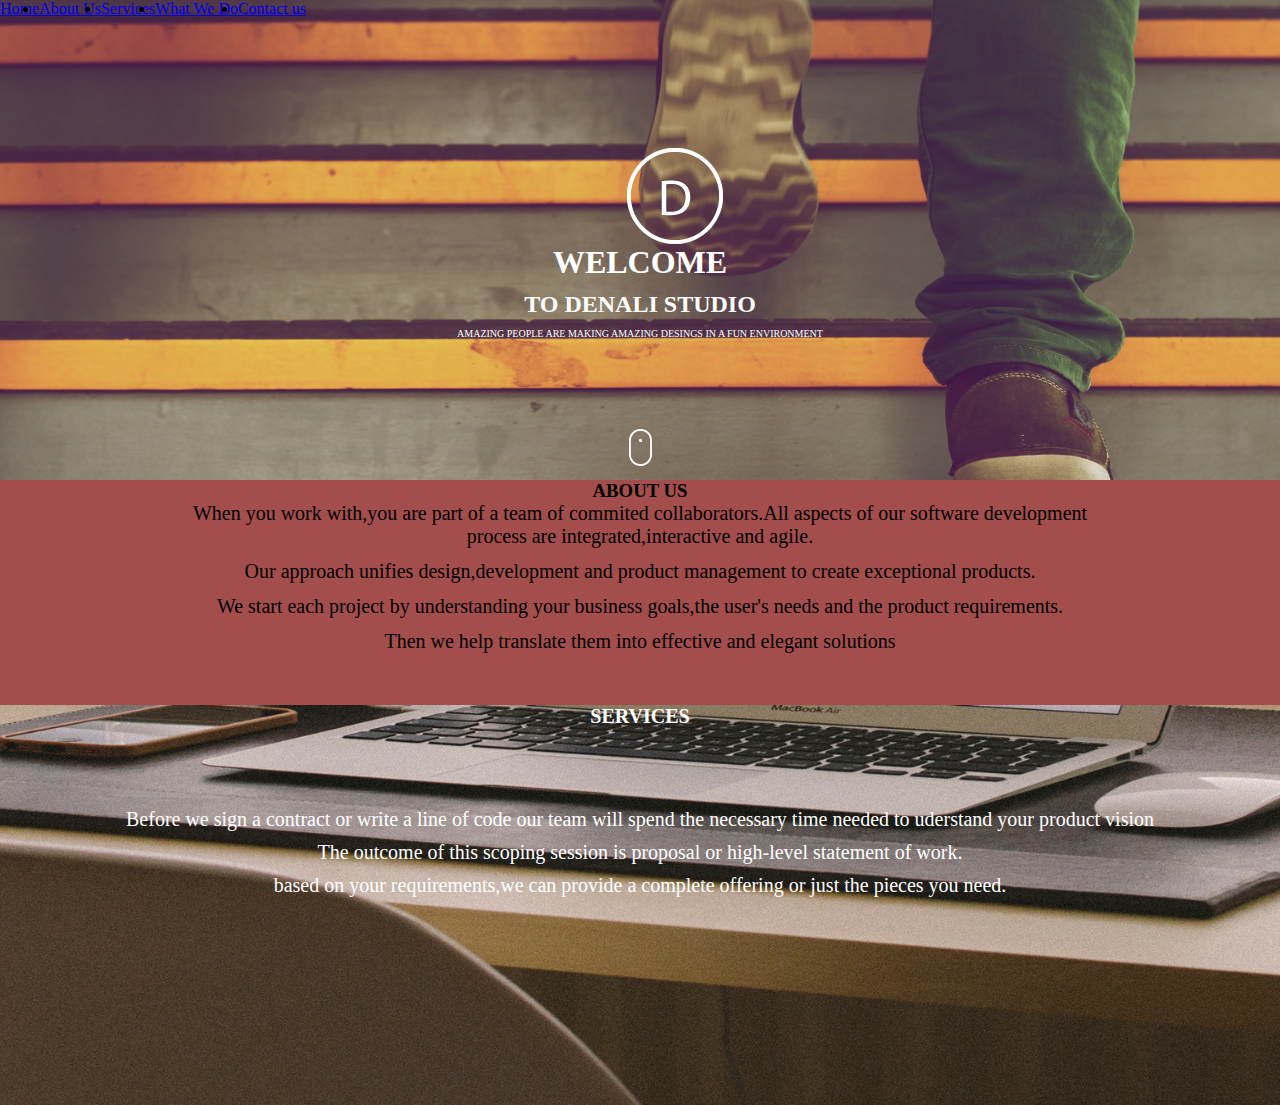
==== index.html @ 75429b98 "add changes to html,add changes made in styles.css to styles.css" ====
<!DOCTYPE html>
<html lang="en">

<head>
    <meta charset="UTF-8">
    <meta http-equiv="X-UA-Compatible" content="IE=edge">
    <meta name="viewport" content="width=device-width, initial-scale=1.0">
    <link rel="stylesheet" href="styles.css">
    <title>Document</title>
</head>

<body>
    <div class="container">
        <section class=section-1>
            <nav>
                <ul class="navbar-links">
                    <li><a href="/home.html">Home</a></li>
                    <li><a href="/about.html">About Us</a></li>
                    <li><a href="/services.html">Services</a></li>
                    <li><a href="/what we do.html">What We Do</a></li>
                    <li><a href="/contact.html">Contact us</a></li>
                </ul>
            </nav>
            <div class="logo">
                <img src="images/assets/logo/logo.png" alt="">
            </div>
            <h1>WELCOME</h1>
            <h2>TO DENALI STUDIO</h2>
            <p5>AMAZING PEOPLE ARE MAKING AMAZING DESINGS IN A FUN ENVIRONMENT </p5>
            <div class="mouse-icon">
                <img src="images/assets/mouse_click.png" alt="">
            </div>
        </section>

        <section class="section-2">
            <h3>ABOUT US</h3>
            <p>When you work with,you are part of a team of commited collaborators.All aspects of our software
                development<br> process are integrated,interactive and agile.</p>
            <p1>Our approach unifies design,development and product management to create exceptional products.</p1>
            <p2>We start each project by understanding your business goals,the user's needs and the product requirements.</p2>
            <p3>Then we help translate them into effective and elegant solutions</p3>
        </section>
        <section class="section-3">
            <h4>SERVICES</h4>
            <p6>Before we sign a contract or write a line of code our team will spend the necessary time needed to uderstand your product vision</p6>
            <p7>The outcome of this scoping session is proposal or high-level statement of work.<br></p7>
            <p8>based on your requirements,we can provide a complete offering or just the pieces you need.</p8>
        </section>
    </div>
</body>
</html>
---- styles.css ----
*{
    margin: 0;
    padding: 0;
    box-sizing: border-box;
}
.container{
    margin: 0;
    padding: 0;
}
.container .section-1{
    
    
    background-image:url("images/assets/backgrounds/h_img.jpg");
    background-size:cover ;
    min-height: 30em; 
    width: 100vw;
    
}
.container .section-1 .logo{
    display: flex;
    justify-content: center;
    margin-top: 130px;
    margin-left: 70px;
}
.container .section-1 .mouse-icon{
    display: flex;
    justify-content: center;
    margin-top: 90px;
}
h1{
    display: flex;
    justify-content: center;
    color: #fff;
}h2{
    display: flex;
    justify-content: center;
    color: #fff;
    margin-top: 10px;
}
p5{
    display: flex;
    justify-content: center;
    color: #fff;
    margin-top: 10px;
    font-size: 10px;

}
.container .section-1 .navbar-links{
    display: flex;
    
    
}
.container .section-2{
    
    background-color: rgb(163, 77, 77);
    background-size: cover;
    height: 25vh;
    width: 100vw;
}
h3{
    display: flex;
    justify-content: center;
}
p{
    display: flex;
    justify-content: center;
    text-align: center;
    font-size: 20px;
}
p1{
    display: flex;
    justify-content: center;
    text-align: center;
    font-size: 20px;
    margin-top: 12px;
}
p2{
    display: flex;
    justify-content: center;
    text-align: center;
    font-size: 20px;
    margin-top: 12px;
}
p3{
    display: flex;
    justify-content: center;
    text-align: center;
    font-size: 20px;
    margin-top: 12px;
}
.container .section-3{
    background-image: url(images/assets/backgrounds/s_image.jpg);
    background-size: cover;
    width: 100vw;
    height: 25rem;
    
}
h4{
    position: relative;
    display: flex;
    justify-content: center;
    color: #fff;
    font-size: 20px;
}
p6{
    display: flex;
    justify-content: center;
    color: white;
    text-align: center;
    margin-top: 80px;
    font-size: 20px;
    
}
p7{
    display: flex;
    justify-content: center;
    color: white;
    text-align: center;
    margin-top: 10px;
    font-size: 20px;
}
p8{
    display: flex;
    justify-content: center;
    color: white;
    text-align: center;
    margin-top: 10px;
    font-size: 20px;
}
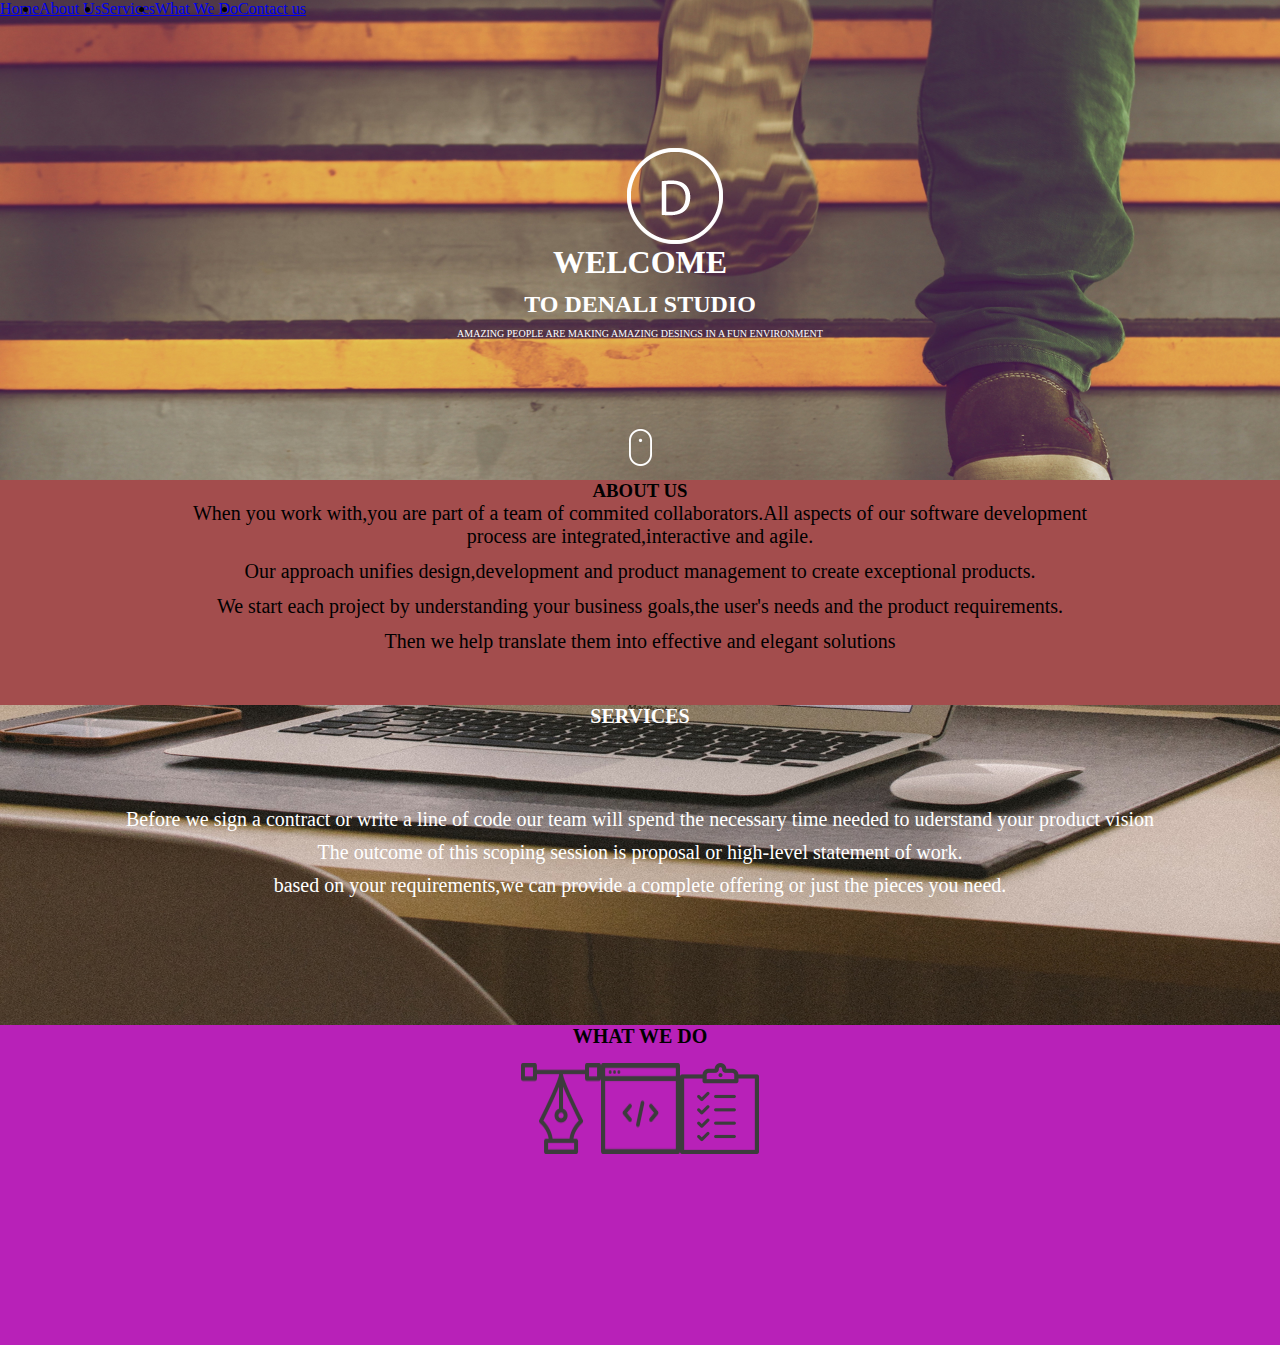
==== commit 74de6a83: "add icons to html,add .container.services-icons to styles.css" ====
--- a/index.html
+++ b/index.html
@@ -15,7 +15,7 @@
             <nav>
                 <ul class="navbar-links">
                     <li><a href="/home.html">Home</a></li>
-                    <li><a href="/about.html">About Us</a></li>
+                    <li><a href="About  Us.html">About Us</a></li>
                     <li><a href="/services.html">Services</a></li>
                     <li><a href="/what we do.html">What We Do</a></li>
                     <li><a href="/contact.html">Contact us</a></li>
@@ -31,7 +31,7 @@
                 <img src="images/assets/mouse_click.png" alt="">
             </div>
         </section>
-
+          <!--About us section-->
         <section class="section-2">
             <h3>ABOUT US</h3>
             <p>When you work with,you are part of a team of commited collaborators.All aspects of our software
@@ -40,12 +40,21 @@
             <p2>We start each project by understanding your business goals,the user's needs and the product requirements.</p2>
             <p3>Then we help translate them into effective and elegant solutions</p3>
         </section>
+      
         <section class="section-3">
             <h4>SERVICES</h4>
             <p6>Before we sign a contract or write a line of code our team will spend the necessary time needed to uderstand your product vision</p6>
             <p7>The outcome of this scoping session is proposal or high-level statement of work.<br></p7>
             <p8>based on your requirements,we can provide a complete offering or just the pieces you need.</p8>
         </section>
+        <section class="section-4">
+            <h5>WHAT WE DO</h5>
+            <div class="services-icons">
+                <img class="icon-1" src="images/assets/services_icons/design_icon.png" alt="">
+                <img class="icon-2" src="images/assets/services_icons/dev_icon.png" alt="">
+                <img class="icon-3" src="images/assets/services_icons/product_icon.png" alt="">
+            </div>
+        </section>
     </div>
 </body>
 </html>--- a/styles.css
+++ b/styles.css
@@ -92,7 +92,7 @@
     background-image: url(images/assets/backgrounds/s_image.jpg);
     background-size: cover;
     width: 100vw;
-    height: 25rem;
+    height: 20rem;
     
 }
 h4{
@@ -101,6 +101,7 @@
     justify-content: center;
     color: #fff;
     font-size: 20px;
+    
 }
 p6{
     display: flex;
@@ -126,4 +127,20 @@
     text-align: center;
     margin-top: 10px;
     font-size: 20px;
+}
+.container .section-4{
+    background-color: rgb(184, 33, 184);
+    height: 20rem;
+    width: 100vw;
+}
+h5{
+    display: flex;
+    justify-content: center;
+    font-size: 20px;
+    
+}
+.container .section-4 .services-icons{
+    display: flex;
+    justify-content: center;
+    margin-top: 15px;
 }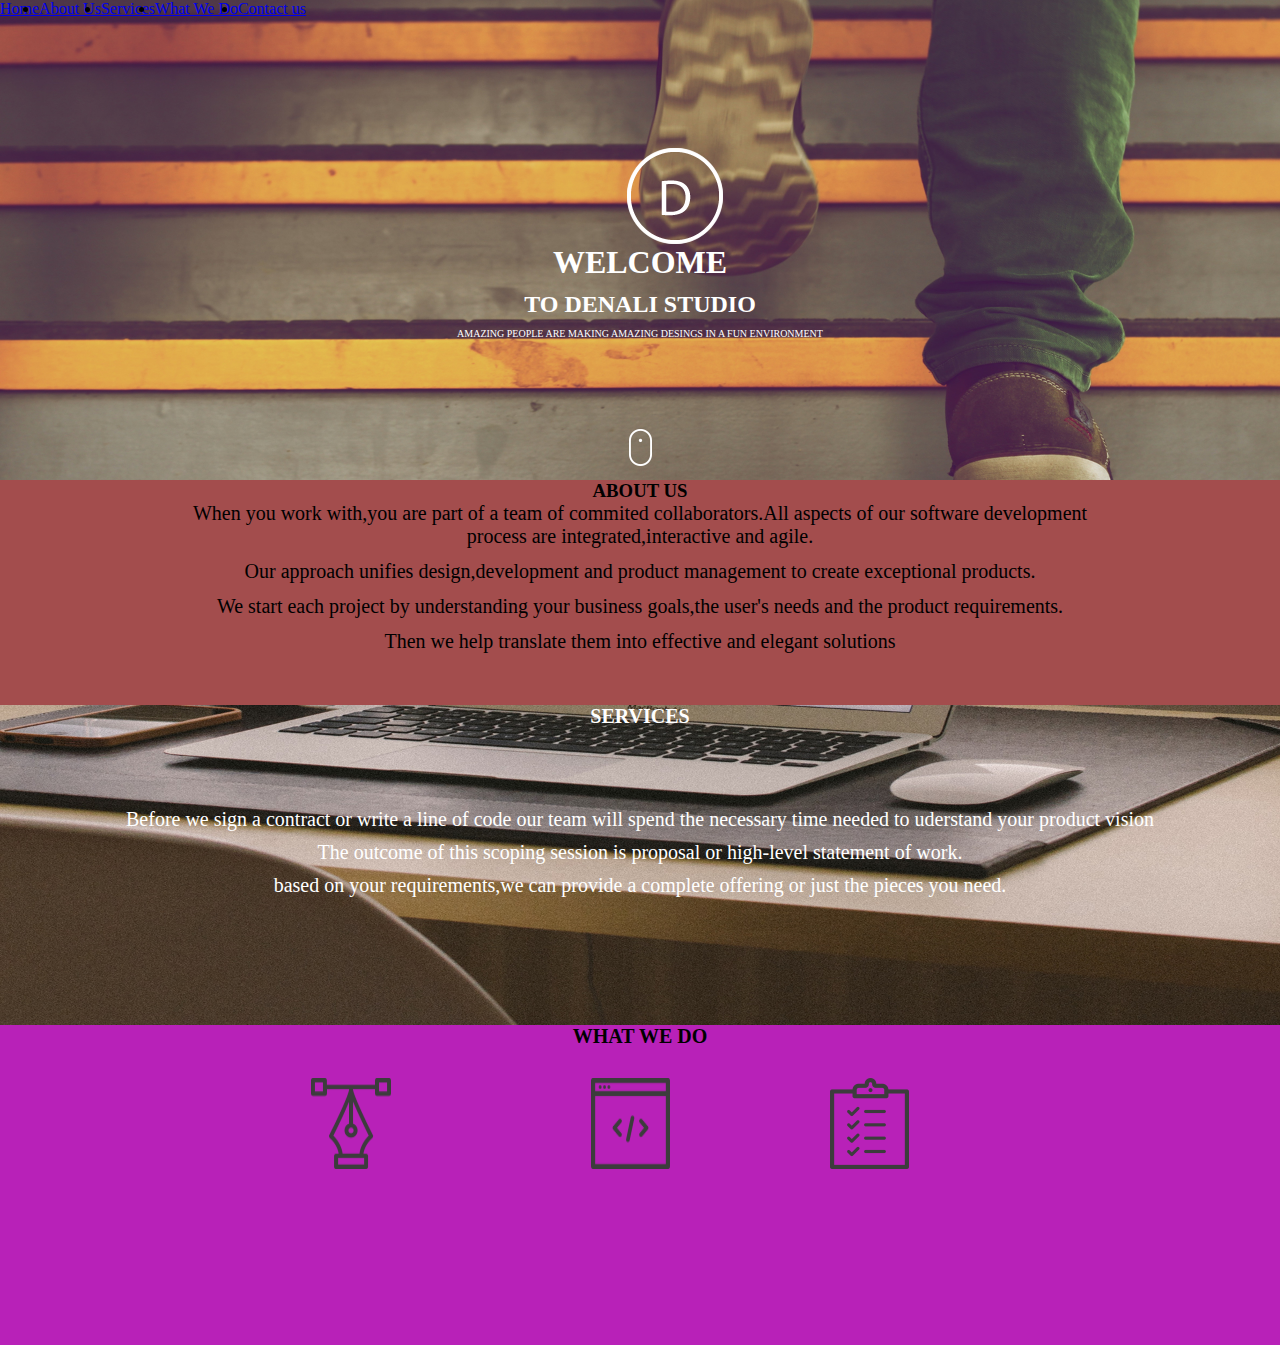
==== commit d937f4a3: "add changes made to index.html" ====
--- a/index.html
+++ b/index.html
@@ -6,6 +6,7 @@
     <meta http-equiv="X-UA-Compatible" content="IE=edge">
     <meta name="viewport" content="width=device-width, initial-scale=1.0">
     <link rel="stylesheet" href="styles.css">
+    
     <title>Document</title>
 </head>
 
--- a/styles.css
+++ b/styles.css
@@ -141,6 +141,17 @@
 }
 .container .section-4 .services-icons{
     display: flex;
+    flex-wrap: wrap;
     justify-content: center;
-    margin-top: 15px;
+    margin-top: 30px;
+
+}
+.container .section-4 .services-icons .icon-1{
+    margin-right: 200px;
+}
+.container .section-4 .services-icons .icon-2{
+    margin-right: 160px;
+}
+.container .section-4 .services-icons .icon-3{
+    margin-right: 60px;
 }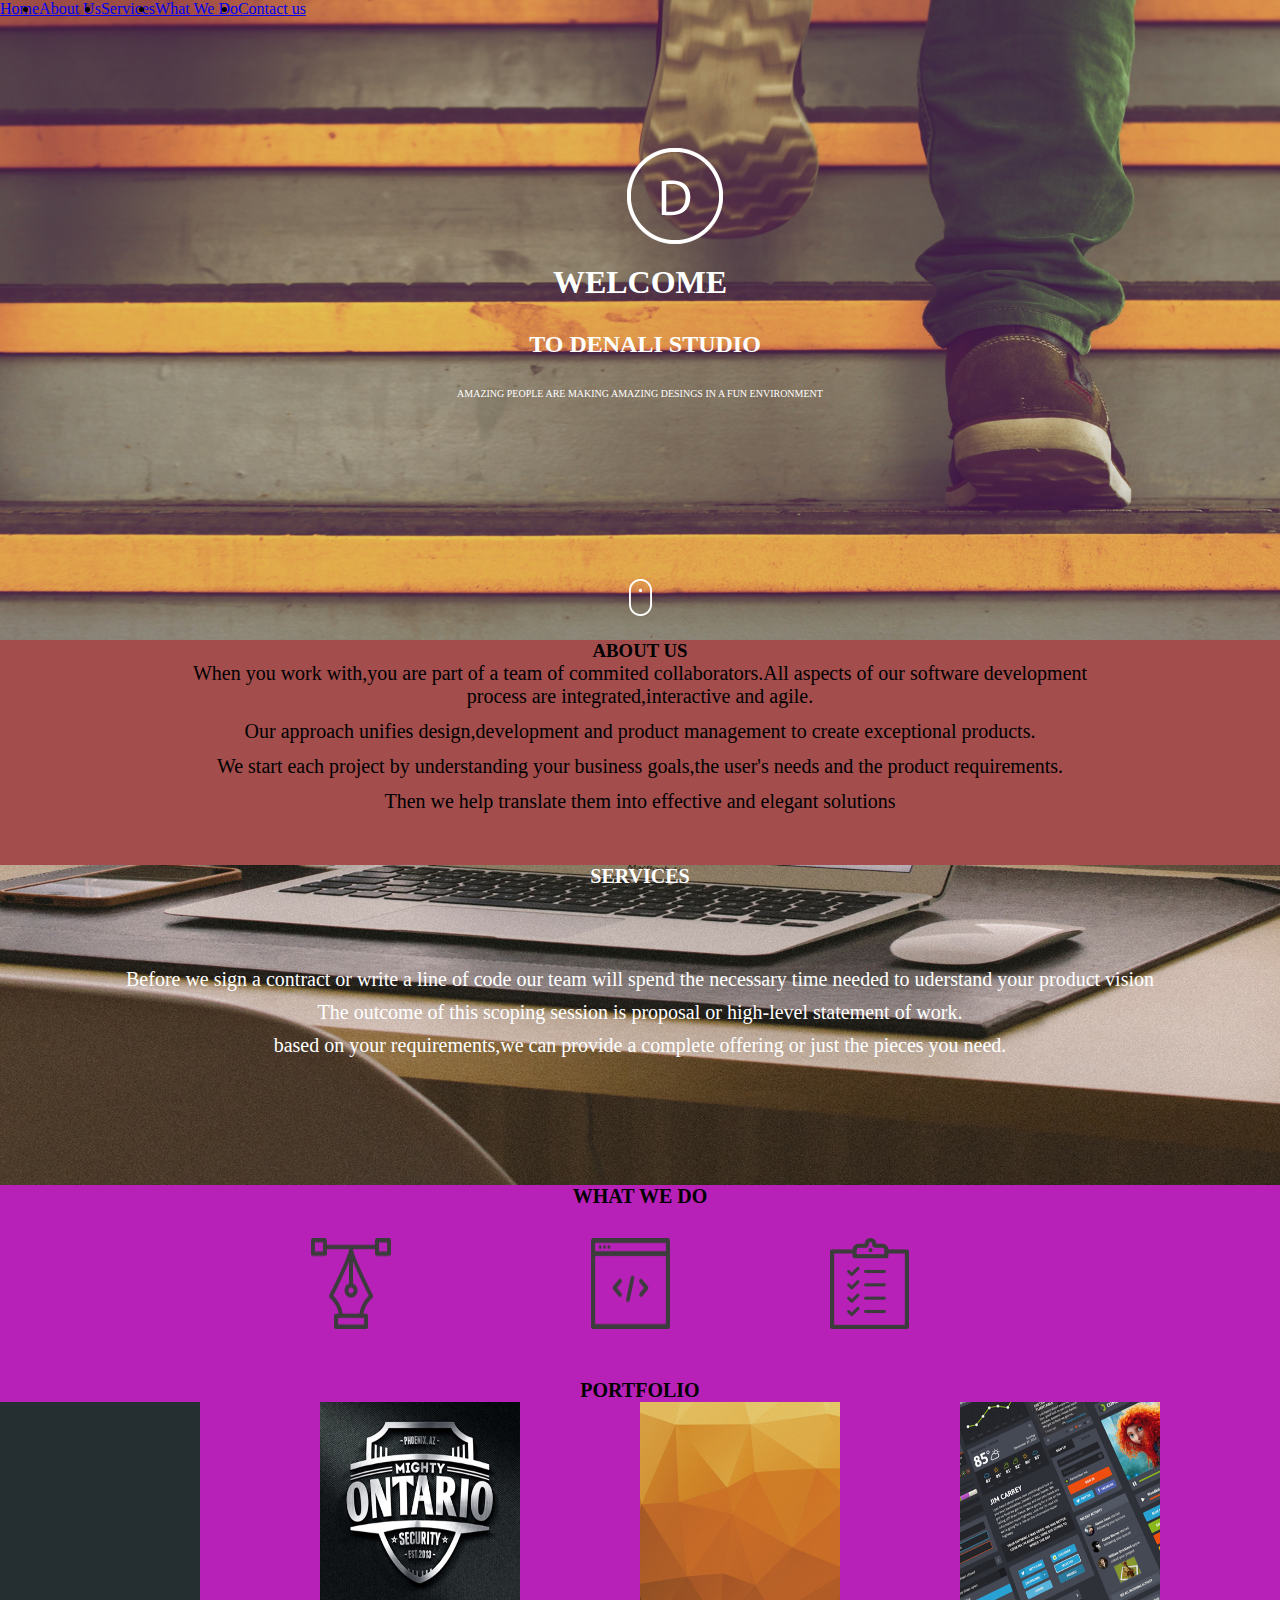
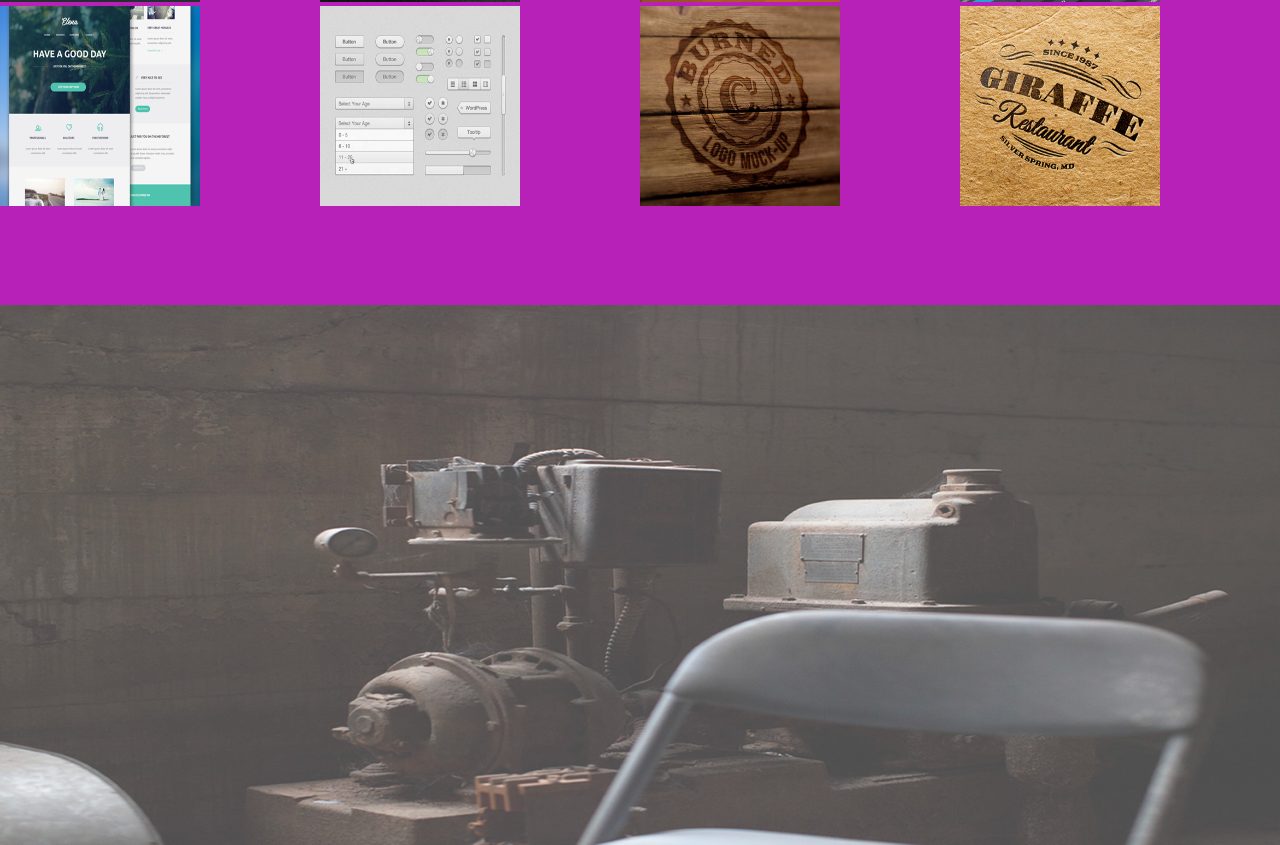
==== commit ca9718c3: "add all changes made in index.html and styles.css" ====
--- a/index.html
+++ b/index.html
@@ -55,6 +55,36 @@
                 <img class="icon-2" src="images/assets/services_icons/dev_icon.png" alt="">
                 <img class="icon-3" src="images/assets/services_icons/product_icon.png" alt="">
             </div>
+            <h6>PORTFOLIO</h6>
+            <div class="grid-container">
+                <div class="grid-image-1">
+                    <img src="images/assets/portfolio/work4.jpg" width="200px" height="200px" alt="">
+                </div>
+                <div class="grid-image-2">
+                    <img src="images/assets/portfolio/work3.jpg" width="200px" height="200px" alt="">
+                </div>
+                <div class="grid-image-3">
+                    <img src="images/assets/portfolio/work2.jpg" width="200px" height="200px" alt="">
+                </div>
+                <div class="grid-image-4">
+                    <img src="images/assets/portfolio/work1.jpg" width="200px" height="200px" alt="">
+                </div>
+                <div class="grid-image-5">
+                    <img src="images/assets/portfolio/work5.jpg" width="200px" height="200px" alt="">
+                </div>
+                <div class="grid-image-6">
+                    <img src="images/assets/portfolio/work6.jpg" width="200px" height="200px"alt="">
+                </div>
+                <div class="grid-image-7">
+                    <img src="images/assets/portfolio/work7.jpg"width="200px" height="200px" alt="">
+                </div>
+                <div class="grid-image-8">
+                    <img src="images/assets/portfolio/work8.jpg"width="200px"height="200px" alt="">
+                </div>
+            </div>
+        </section>
+        <section class="section-5">
+            
         </section>
     </div>
 </body>
--- a/styles.css
+++ b/styles.css
@@ -12,7 +12,9 @@
     
     background-image:url("images/assets/backgrounds/h_img.jpg");
     background-size:cover ;
-    min-height: 30em; 
+    background-position: center center;
+    
+    min-height: 40em; 
     width: 100vw;
     
 }
@@ -25,23 +27,25 @@
 .container .section-1 .mouse-icon{
     display: flex;
     justify-content: center;
-    margin-top: 90px;
+    margin-top: 180px;
 }
 h1{
     display: flex;
     justify-content: center;
     color: #fff;
+    margin-top: 20px;
 }h2{
     display: flex;
     justify-content: center;
     color: #fff;
-    margin-top: 10px;
+    margin-top: 30px;
+    margin-left: 10px;
 }
 p5{
     display: flex;
     justify-content: center;
     color: #fff;
-    margin-top: 10px;
+    margin-top: 30px;
     font-size: 10px;
 
 }
@@ -130,7 +134,7 @@
 }
 .container .section-4{
     background-color: rgb(184, 33, 184);
-    height: 20rem;
+    height: 45rem;
     width: 100vw;
 }
 h5{
@@ -154,4 +158,25 @@
 }
 .container .section-4 .services-icons .icon-3{
     margin-right: 60px;
+}
+h6{
+    display: flex;
+    justify-content: center;
+    margin-top: 50px;
+    font-size: 20px;
+}
+.container .section-4 .grid-container{
+    height: 40vh;
+    display: grid;
+    grid-template-columns: 0.3fr 0.3fr 0.3fr 0.3fr;
+    grid-template-rows: repeat(3, 1fr); 
+    justify-items: space-evenly;
+    align-items: center;
+    
+}
+.container .section-5{
+    background-image: url(images/assets/backgrounds/c_image.jpg);
+    background-position: center;
+    background-size: cover;
+    height: 60vh;
 }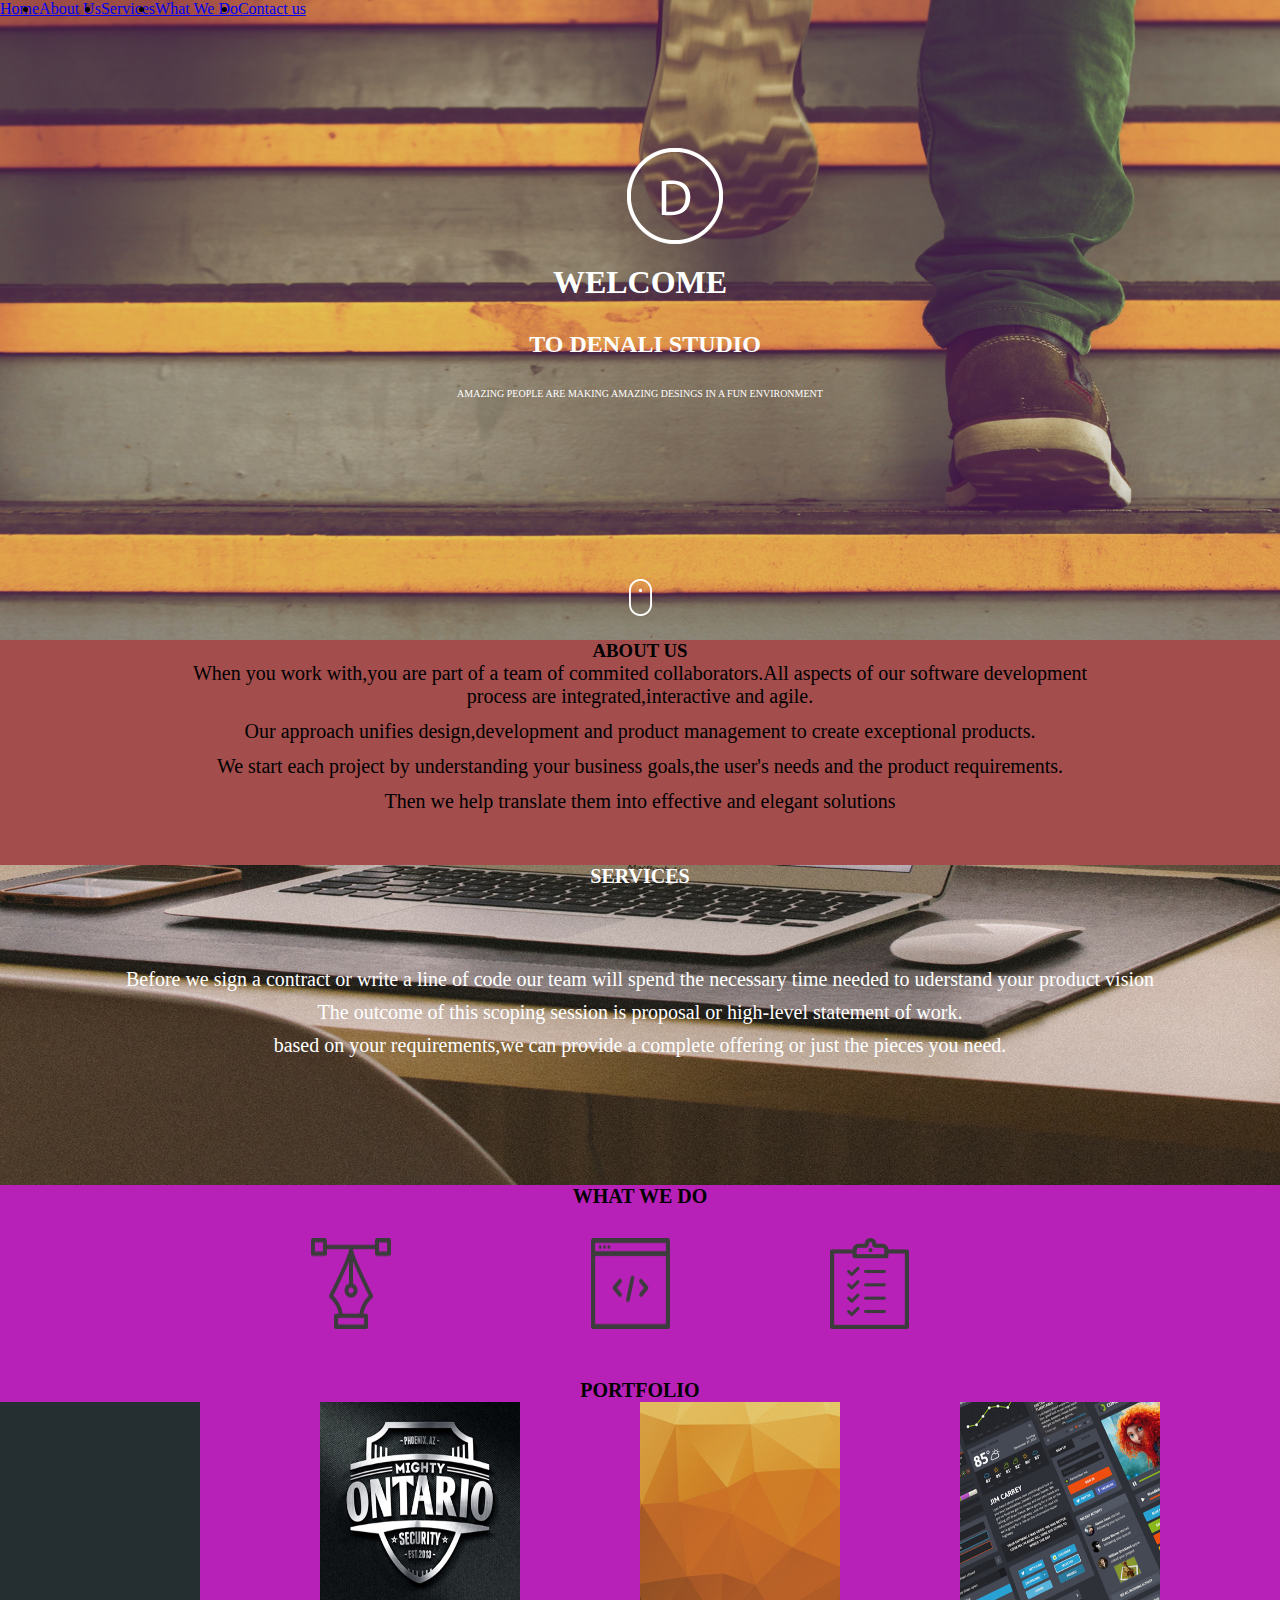
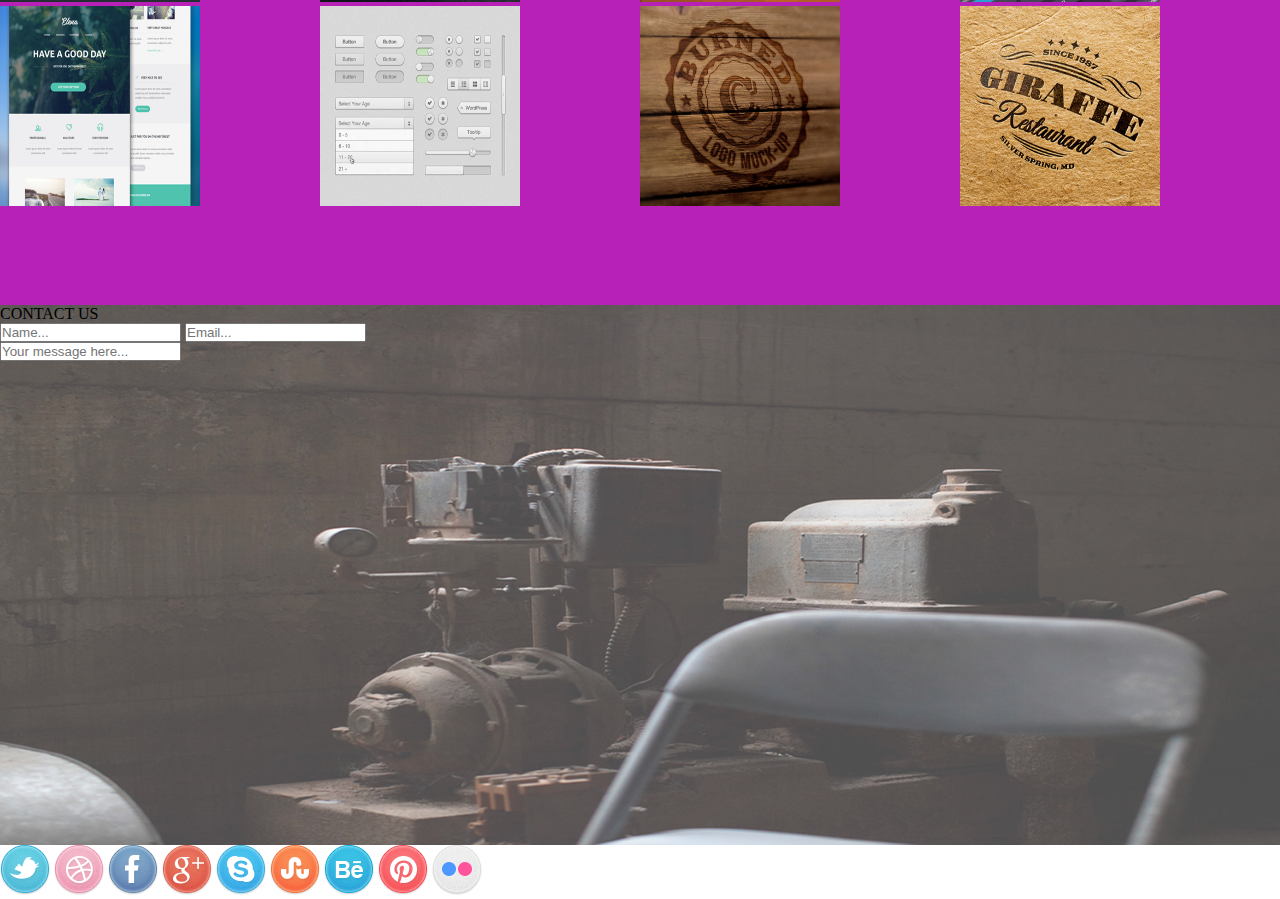
==== commit a3092d68: "section-6 to html" ====
--- a/index.html
+++ b/index.html
@@ -84,7 +84,30 @@
             </div>
         </section>
         <section class="section-5">
+            <h7>CONTACT US</h7>
+            <div class="name-email-input">
+               <form action="#">
+                <input class="name" type="text" placeholder="Name...">
+                <input class="email" type="text" placeholder="Email...">
+                <div class="ff">
+                    <input class="feedback" type="text" placeholder="Your message here...">
+                </div>
+               </form>
+            </div>
+        </section>
+        <section class="section-6">
+            <div class="social-icons">
+                <img src="images/assets/social_icons/twitter.png" alt="">
+                <img src="images/assets/social_icons/dribble.png" alt="">
+                <img src="images/assets/social_icons/facebook.png" alt="">
+                <img src="images/assets/social_icons/g_plus.png" alt="">
+                <img src="images/assets/social_icons/skype.png" alt="">
+                <img src="images/assets/social_icons/stumble_upon.png" alt="">
+                <img src="images/assets/social_icons/behance.png" alt="">
+                <img src="images/assets/social_icons/pinterest.png" alt="">
+                <img src="images/assets/social_icons/flickr.png" alt="">
             
+            </div>
         </section>
     </div>
 </body>
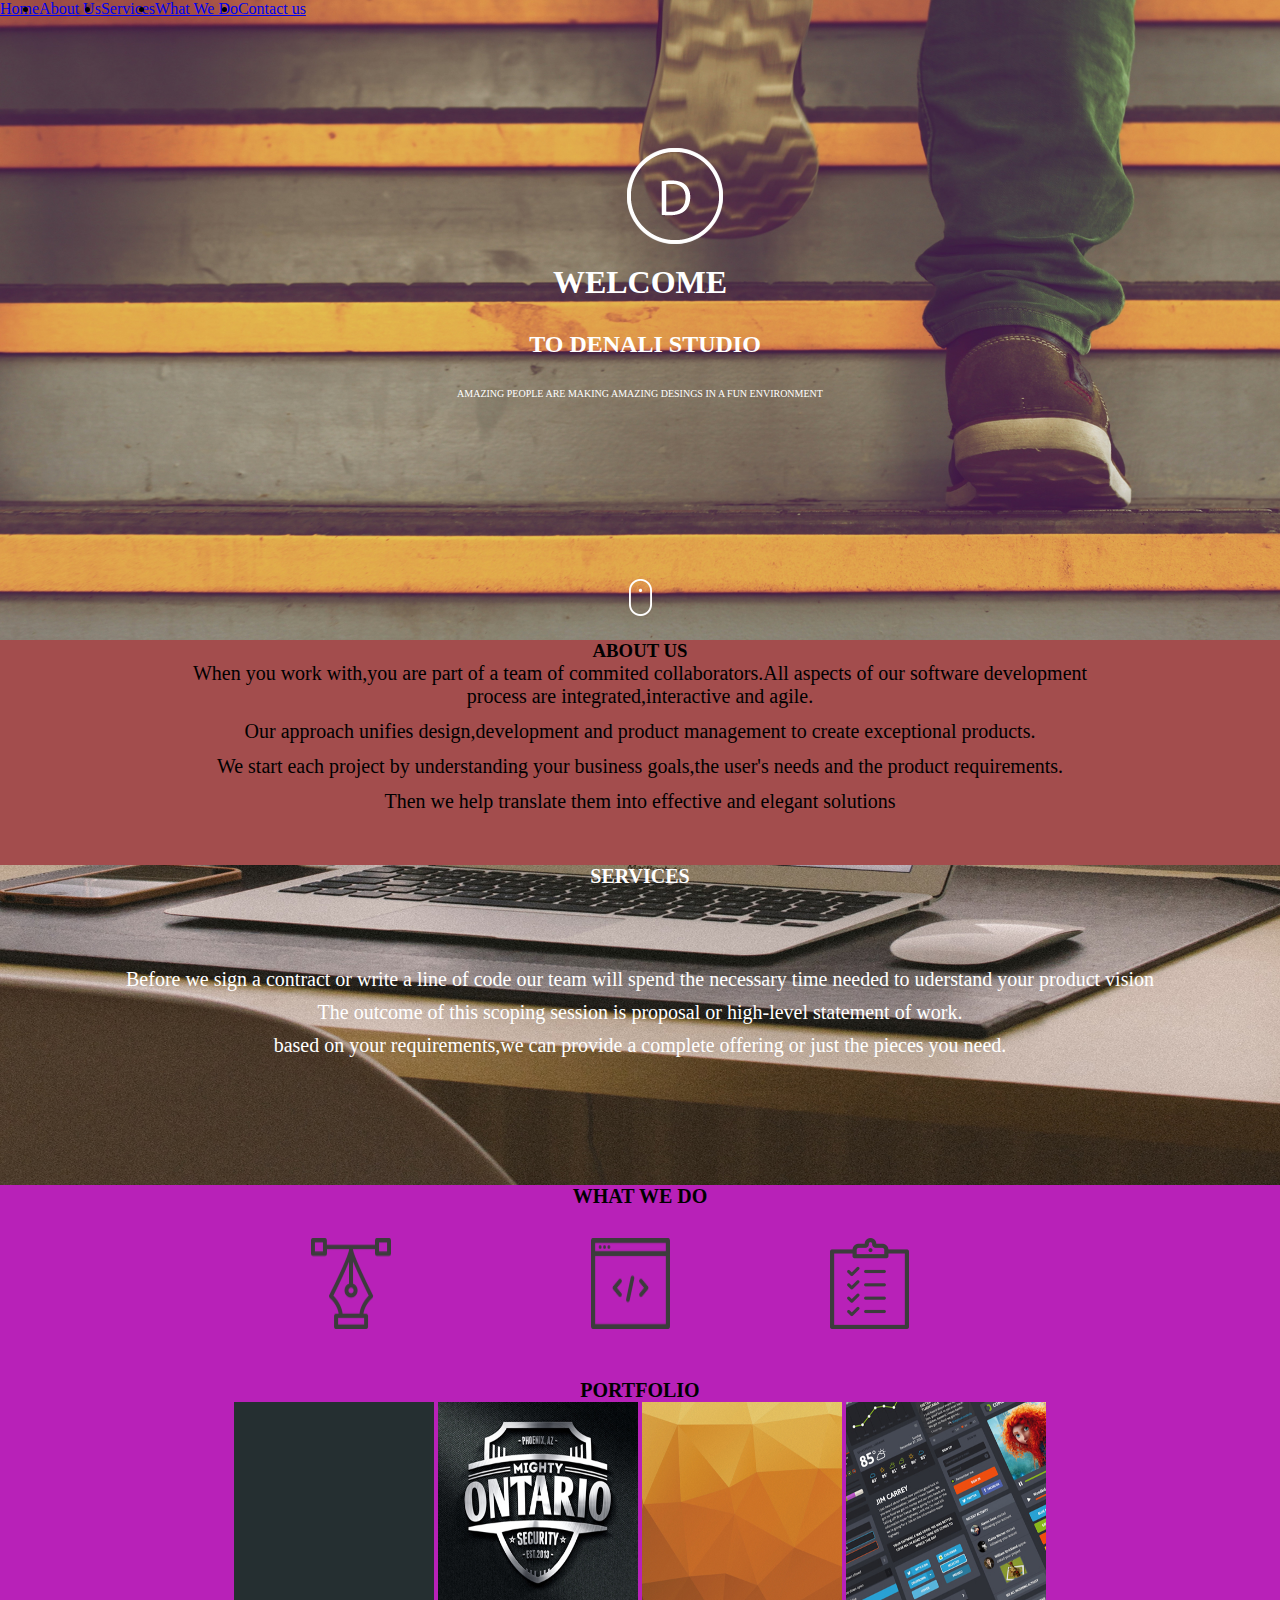
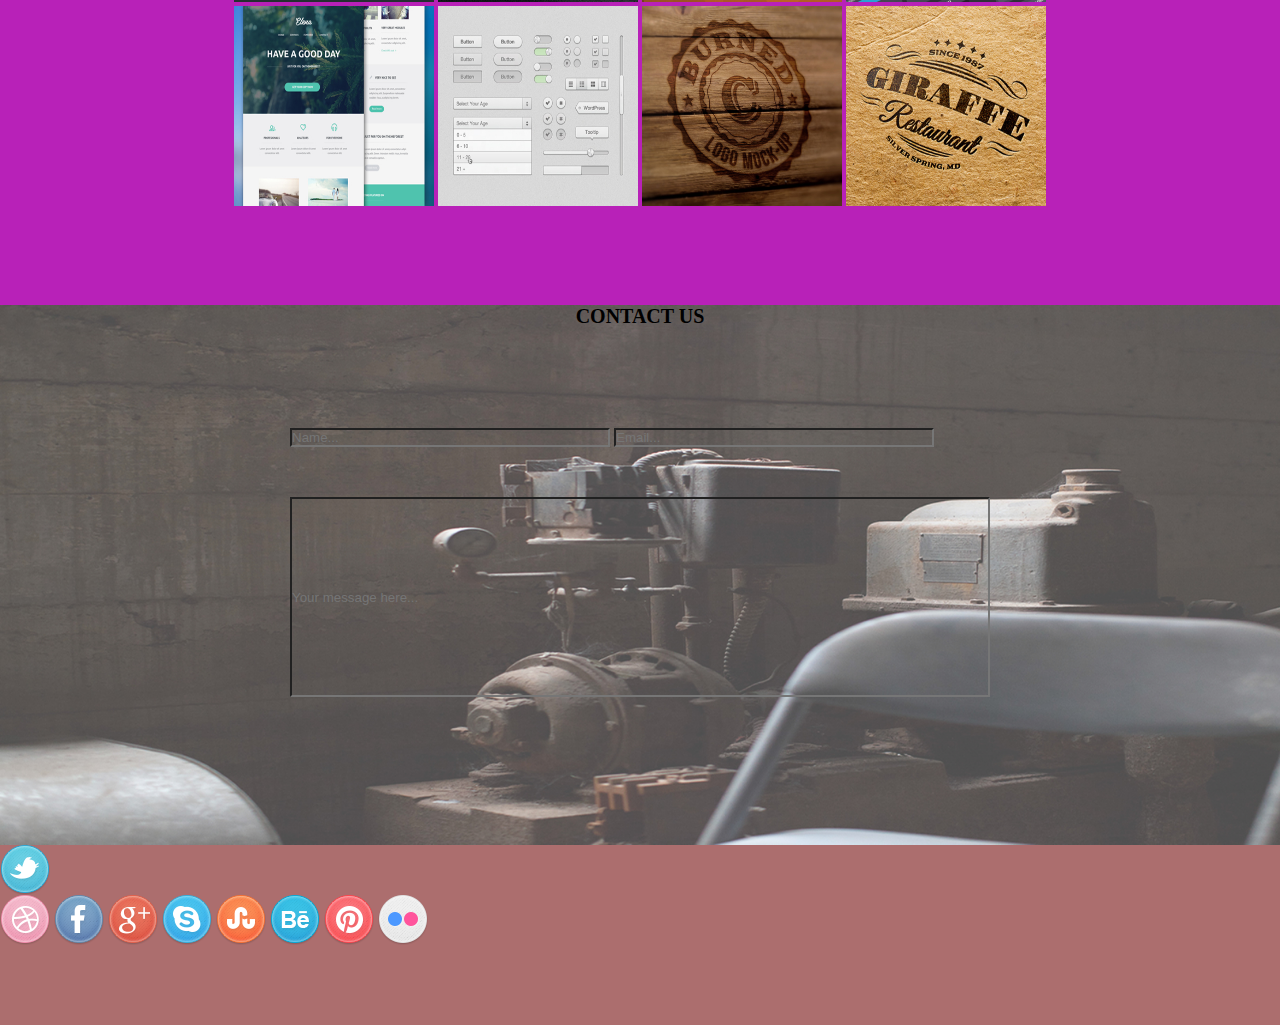
==== commit ae10a060: "add changes made to html and css" ====
--- a/index.html
+++ b/index.html
@@ -56,32 +56,29 @@
                 <img class="icon-3" src="images/assets/services_icons/product_icon.png" alt="">
             </div>
             <h6>PORTFOLIO</h6>
+           <div class="the-containers">
             <div class="grid-container">
-                <div class="grid-image-1">
-                    <img src="images/assets/portfolio/work4.jpg" width="200px" height="200px" alt="">
-                </div>
-                <div class="grid-image-2">
-                    <img src="images/assets/portfolio/work3.jpg" width="200px" height="200px" alt="">
-                </div>
-                <div class="grid-image-3">
-                    <img src="images/assets/portfolio/work2.jpg" width="200px" height="200px" alt="">
-                </div>
-                <div class="grid-image-4">
-                    <img src="images/assets/portfolio/work1.jpg" width="200px" height="200px" alt="">
-                </div>
-                <div class="grid-image-5">
-                    <img src="images/assets/portfolio/work5.jpg" width="200px" height="200px" alt="">
-                </div>
-                <div class="grid-image-6">
-                    <img src="images/assets/portfolio/work6.jpg" width="200px" height="200px"alt="">
-                </div>
-                <div class="grid-image-7">
-                    <img src="images/assets/portfolio/work7.jpg"width="200px" height="200px" alt="">
-                </div>
-                <div class="grid-image-8">
-                    <img src="images/assets/portfolio/work8.jpg"width="200px"height="200px" alt="">
-                </div>
-            </div>
+                <div class="row">
+                 <div class="image-1">
+                     <img src="images/assets/portfolio/work4.jpg" width="200px" height="200px" alt="">
+                     <img src="images/assets/portfolio/work3.jpg" width="200px" height="200px" alt="">
+                     <img src="images/assets/portfolio/work2.jpg" width="200px" height="200px" alt="">
+                     <img src="images/assets/portfolio/work1.jpg" width="200px" height="200px" alt="">
+                    
+ 
+                 </div>
+             </div>
+             <div class="grid-container">
+                 <div class="row">
+                  <div class="image-2">
+                      <img src="images/assets/portfolio/work5.jpg" width="200px" height="200px" alt="">
+                      <img src="images/assets/portfolio/work6.jpg" width="200px" height="200px"alt="">
+                      <img src="images/assets/portfolio/work7.jpg"width="200px" height="200px" alt="">
+                      <img src="images/assets/portfolio/work8.jpg"width="200px"height="200px" alt="">
+                  </div>
+                 </div>
+             </div>    
+           </div>
         </section>
         <section class="section-5">
             <h7>CONTACT US</h7>
@@ -96,18 +93,17 @@
             </div>
         </section>
         <section class="section-6">
-            <div class="social-icons">
-                <img src="images/assets/social_icons/twitter.png" alt="">
-                <img src="images/assets/social_icons/dribble.png" alt="">
-                <img src="images/assets/social_icons/facebook.png" alt="">
-                <img src="images/assets/social_icons/g_plus.png" alt="">
-                <img src="images/assets/social_icons/skype.png" alt="">
-                <img src="images/assets/social_icons/stumble_upon.png" alt="">
-                <img src="images/assets/social_icons/behance.png" alt="">
-                <img src="images/assets/social_icons/pinterest.png" alt="">
-                <img src="images/assets/social_icons/flickr.png" alt="">
             
-            </div>
+                <img class="social-icons-1" src="images/assets/social_icons/twitter.png" alt="">
+                <img class="social-icons-2" src="images/assets/social_icons/dribble.png" alt="">
+                <img class="social-icons-3" src="images/assets/social_icons/facebook.png" alt="">
+                <img class="social-icons-4" src="images/assets/social_icons/g_plus.png" alt="">
+                <img  class="social-icons-5" src="images/assets/social_icons/skype.png" alt="">
+                <img  class="social-icons-6" src="images/assets/social_icons/stumble_upon.png" alt="">
+                <img  class="social-icons-7" src="images/assets/social_icons/behance.png" alt="">
+                <img class="social-icons-8" src="images/assets/social_icons/pinterest.png" alt="">
+                <img  class="social-icons-9" src="images/assets/social_icons/flickr.png" alt="">
+            
         </section>
     </div>
 </body>
--- a/styles.css
+++ b/styles.css
@@ -165,18 +165,64 @@
     margin-top: 50px;
     font-size: 20px;
 }
-.container .section-4 .grid-container{
-    height: 40vh;
-    display: grid;
-    grid-template-columns: 0.3fr 0.3fr 0.3fr 0.3fr;
-    grid-template-rows: repeat(3, 1fr); 
-    justify-items: space-evenly;
-    align-items: center;
-    
+.container .section-4 .the-containers{
+    display: flex;
+    justify-content: center;
+
 }
 .container .section-5{
     background-image: url(images/assets/backgrounds/c_image.jpg);
-    background-position: center;
+    /*background-position: center;*/
     background-size: cover;
     height: 60vh;
+    width: 100vw;
+    
+}
+h7{
+    display: flex;
+    justify-content: center;
+    font-size: 20px;
+    font-weight: bold;
+}
+.container .section-5 .name-email-input{
+    display: flex;
+    justify-content: center;
+    margin-top: 100px;
+}
+.container .section-5 .name-email-input .name{
+    width: 20rem;
+    background: transparent ;
+    color: #fff;
+
+}
+.container .section-5 .name-email-input .email{
+    width: 20rem;
+    background: transparent ;
+    color: #fff;
+}
+
+.container .section-5 .name-email-input .feedback{
+    position: relative;
+    margin-top: 50px;
+    width: 700px;
+    height: 200px;
+    display: flex;
+    background: transparent;
+    color: #fff;
+    text-align: initial;
+}
+.container .section-6{
+    background-color: rgb(172, 110, 110);
+    background-size: cover;
+    
+    height: 20vh;
+    width: 100vw;
+}
+
+.container .section-6 .social-icons-1{
+    justify-content: center;
+    display: flex;
+    align-items: center;
+    
+
 }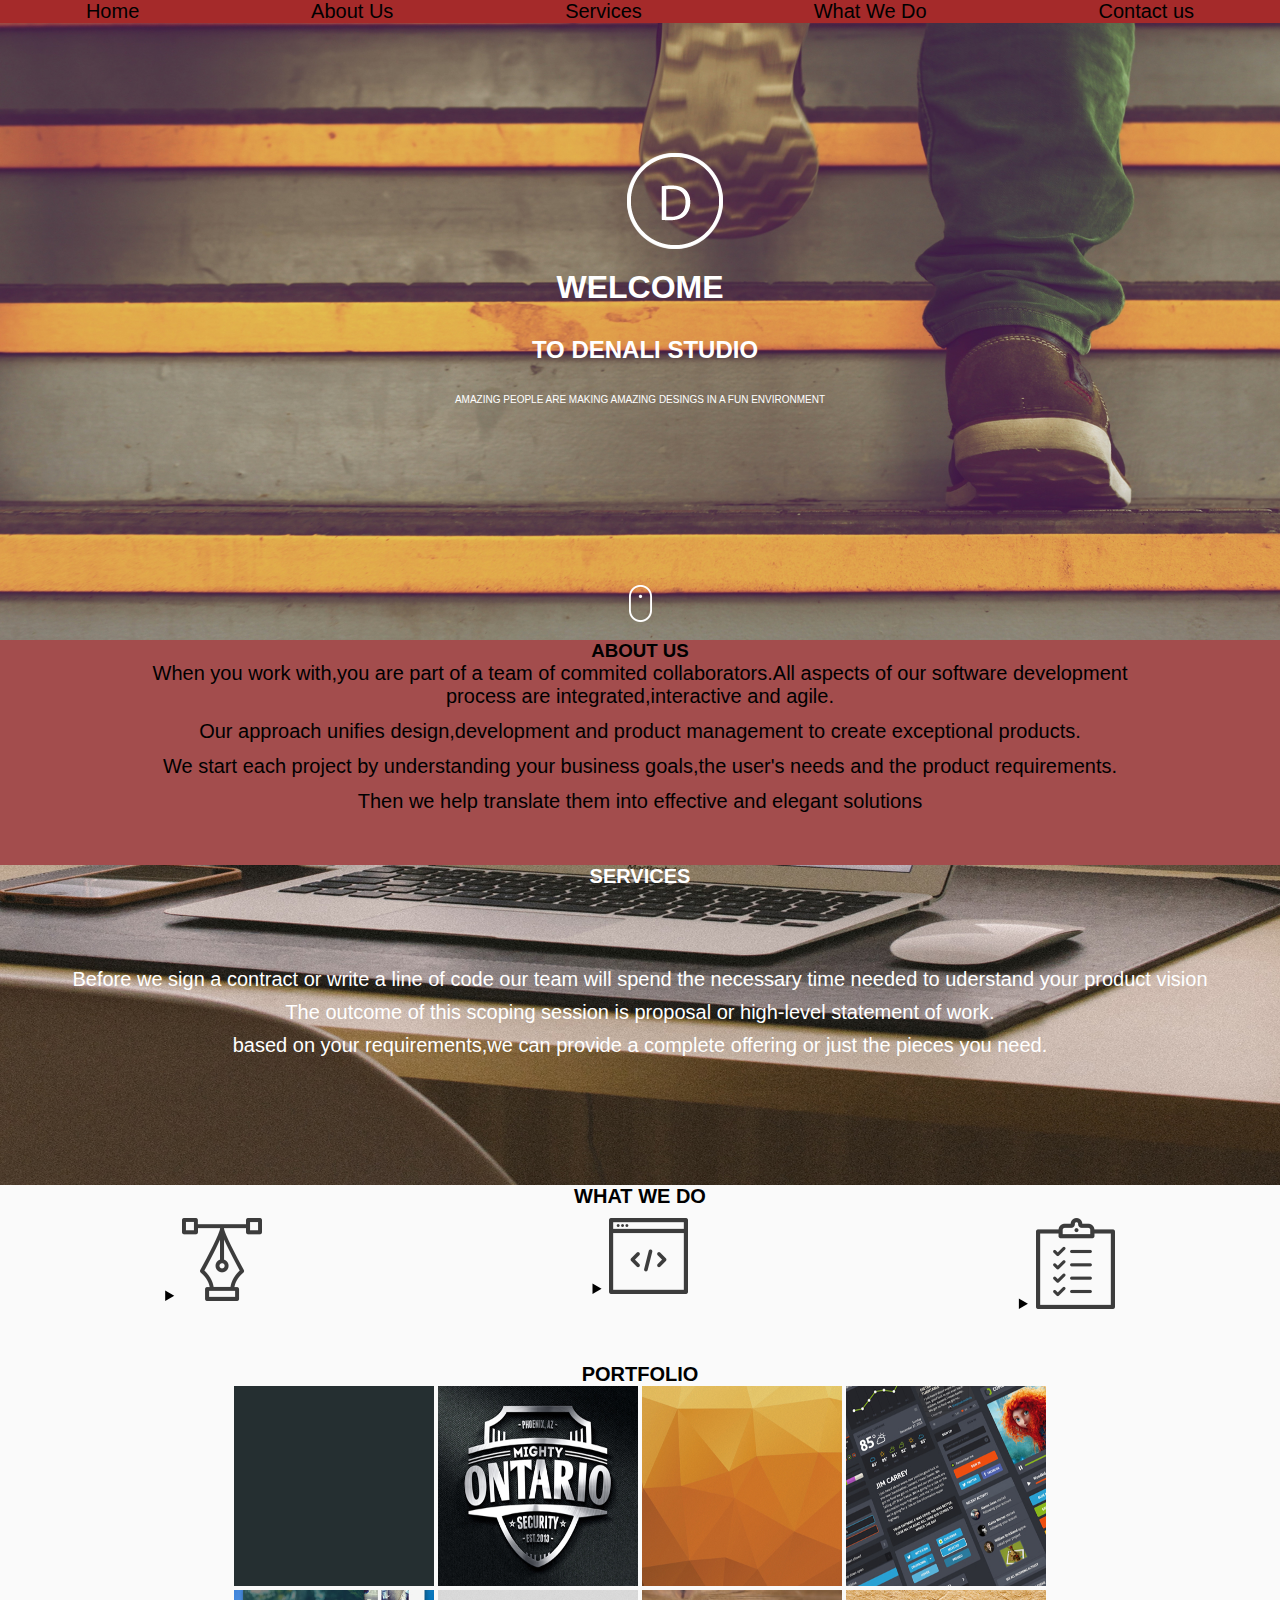
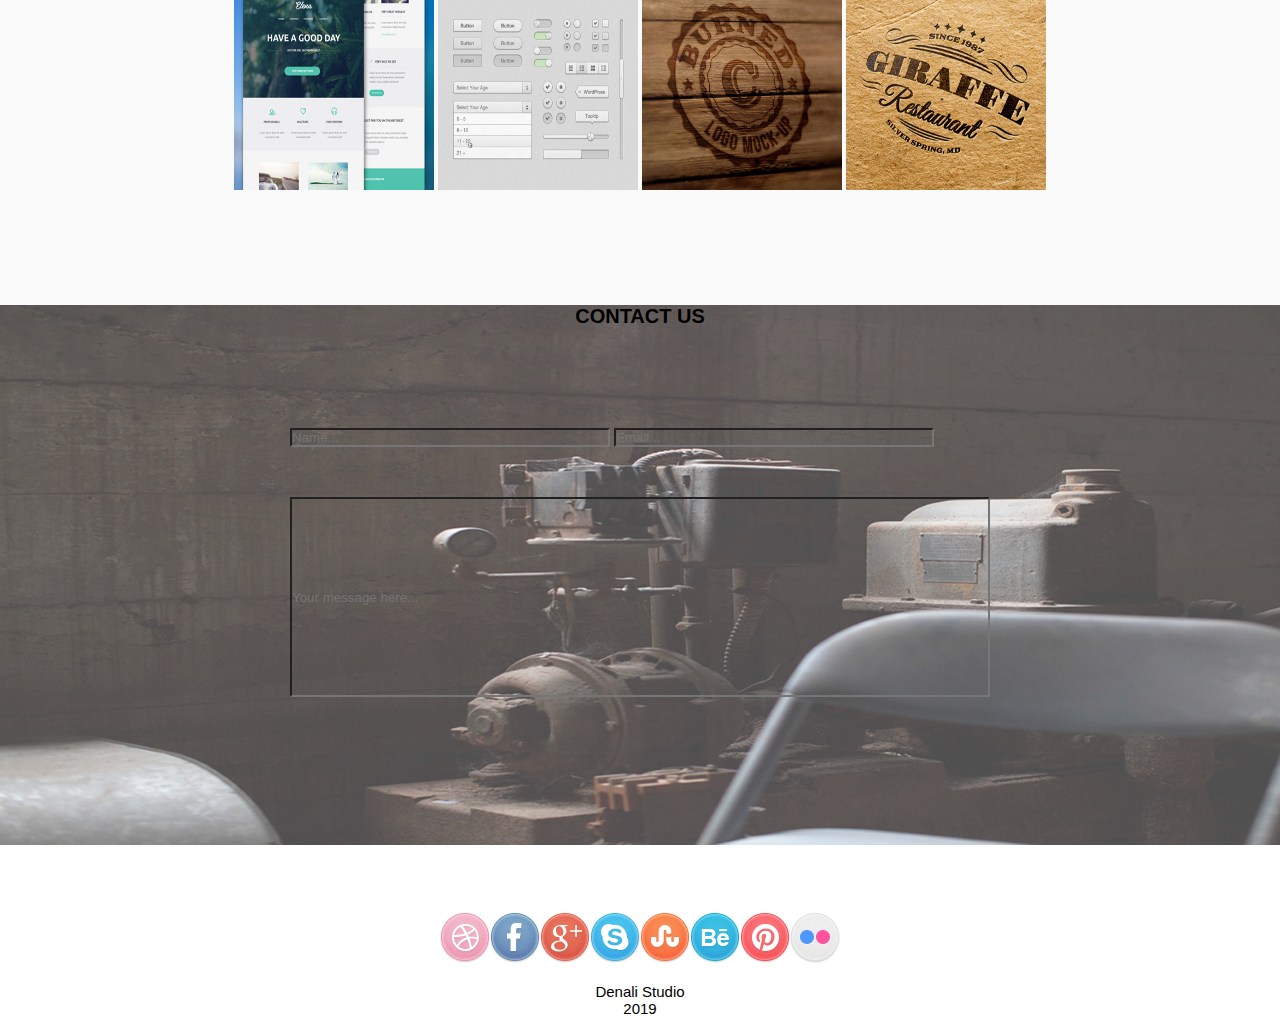
==== commit 725bf458: "add all changes made in html and css" ====
--- a/index.html
+++ b/index.html
@@ -16,7 +16,7 @@
             <nav>
                 <ul class="navbar-links">
                     <li><a href="/home.html">Home</a></li>
-                    <li><a href="About  Us.html">About Us</a></li>
+                    <li><a href="/about us.html">About Us</a></li>
                     <li><a href="/services.html">Services</a></li>
                     <li><a href="/what we do.html">What We Do</a></li>
                     <li><a href="/contact.html">Contact us</a></li>
@@ -51,9 +51,28 @@
         <section class="section-4">
             <h5>WHAT WE DO</h5>
             <div class="services-icons">
-                <img class="icon-1" src="images/assets/services_icons/design_icon.png" alt="">
-                <img class="icon-2" src="images/assets/services_icons/dev_icon.png" alt="">
-                <img class="icon-3" src="images/assets/services_icons/product_icon.png" alt="">
+                <details>
+                    <summary><img src="images/assets/services_icons/design_icon.png" alt=""></summary>
+                  <div class="details">
+                    <p10>Our design practice offers a full range of services<br> including brand strategy,interaction and visual design<br>and user experience testing</p10>
+                    <p11>Throughout your project,our design create and<br>implement visual designers create and <br>implement visual design and workflows,solicit user<br>feedback and work with you to make sure what gets built<br>is what is needed.<p11>
+                  </div>
+                </details>
+                <details>
+                    <summary><img src="images/assets/services_icons/dev_icon.png" alt=""></summary>
+                  <div class="details">
+                    <p10>All engineers are fluent in the latest enterprise,mobile<br>and web development technologies.</p10>
+                    <p11>They collaborate with your team to write,and improve<br>code on a daily basis,using proven practices such as<br>test-driven development and pair programming.</p11>
+                  </div>
+                </details>
+                <details>
+                    <summary><img src="images/assets/services_icons/product_icon.png" alt=""></summary>
+                    dlsdfolkjwSEBf
+                  <div class="details">
+                   <p10>Planning and development is iterative.Because we are<br>constanly coding and testing.The products we are<br>always ready to go live.</p10>
+                   <p11>This iterative process allows for changes as business<br>requirments evolve</p11>
+                  </div>
+                </details>
             </div>
             <h6>PORTFOLIO</h6>
            <div class="the-containers">
@@ -93,16 +112,24 @@
             </div>
         </section>
         <section class="section-6">
-            
-                <img class="social-icons-1" src="images/assets/social_icons/twitter.png" alt="">
-                <img class="social-icons-2" src="images/assets/social_icons/dribble.png" alt="">
-                <img class="social-icons-3" src="images/assets/social_icons/facebook.png" alt="">
-                <img class="social-icons-4" src="images/assets/social_icons/g_plus.png" alt="">
-                <img  class="social-icons-5" src="images/assets/social_icons/skype.png" alt="">
-                <img  class="social-icons-6" src="images/assets/social_icons/stumble_upon.png" alt="">
-                <img  class="social-icons-7" src="images/assets/social_icons/behance.png" alt="">
-                <img class="social-icons-8" src="images/assets/social_icons/pinterest.png" alt="">
-                <img  class="social-icons-9" src="images/assets/social_icons/flickr.png" alt="">
+            <img class="social-icons-1" src="images/assts/social_icons/twitter.png" alt="">
+
+            <div class="">
+                <div class="row">
+                    <div class="social-icons">
+                        <img class="social-icons-2" src="images/assets/social_icons/dribble.png" alt="">
+                    <img class="social-icons-3" src="images/assets/social_icons/facebook.png" alt="">
+                    <img class="social-icons-4" src="images/assets/social_icons/g_plus.png" alt="">
+                    <img  class="social-icons-5" src="images/assets/social_icons/skype.png" alt="">
+                    <img  class="social-icons-6" src="images/assets/social_icons/stumble_upon.png" alt="">
+                    <img  class="social-icons-7" src="images/assets/social_icons/behance.png" alt="">
+                    <img class="social-icons-8" src="images/assets/social_icons/pinterest.png" alt="">
+                    <img  class="social-icons-9" src="images/assets/social_icons/flickr.png" alt="">
+                    </div>
+                    <p9>Denali Studio<br>2019</p9>
+                </div>
+            </div>
+                
             
         </section>
     </div>
--- a/styles.css
+++ b/styles.css
@@ -3,20 +3,24 @@
     padding: 0;
     box-sizing: border-box;
 }
+@media only screen and (max-width: 600px) {
+
+}
 .container{
     margin: 0;
     padding: 0;
 }
 .container .section-1{
-    
-    
     background-image:url("images/assets/backgrounds/h_img.jpg");
     background-size:cover ;
     background-position: center center;
     
     min-height: 40em; 
-    width: 100vw;
-    
+    width: 100vw; 
+}
+.container .section-1 .navbar-links{
+    display: flex;
+    justify-content: space-around;
 }
 .container .section-1 .logo{
     display: flex;
@@ -34,12 +38,15 @@
     justify-content: center;
     color: #fff;
     margin-top: 20px;
+    font-family: "open sans",sans-serif;
 }h2{
     display: flex;
     justify-content: center;
     color: #fff;
     margin-top: 30px;
     margin-left: 10px;
+    font-family: "open sans",sans-serif;
+
 }
 p5{
     display: flex;
@@ -47,12 +54,21 @@
     color: #fff;
     margin-top: 30px;
     font-size: 10px;
+    font-family: "open sans",sans-serif;
 
 }
 .container .section-1 .navbar-links{
-    display: flex;
-    
-    
+    display: flex; 
+}
+.container .section-1 .navbar-links, a{
+    text-decoration: none;
+    color: black;
+    font-size: 20px;
+    font-family: 'roboto',sans-serif;
+    list-style: none;
+}
+.container .section-1 .navbar-links, a:hover{
+    background-color: brown;
 }
 .container .section-2{
     
@@ -64,12 +80,16 @@
 h3{
     display: flex;
     justify-content: center;
+    font-family: 'Open sans',sans-serif;
+
 }
 p{
     display: flex;
     justify-content: center;
     text-align: center;
     font-size: 20px;
+    font-family: 'Open sans',sans-serif;
+
 }
 p1{
     display: flex;
@@ -77,12 +97,16 @@
     text-align: center;
     font-size: 20px;
     margin-top: 12px;
+    font-family: 'Open sans',sans-serif;
+
 }
 p2{
     display: flex;
     justify-content: center;
     text-align: center;
     font-size: 20px;
+    font-family: 'Open sans',sans-serif;
+
     margin-top: 12px;
 }
 p3{
@@ -91,6 +115,8 @@
     text-align: center;
     font-size: 20px;
     margin-top: 12px;
+    font-family: 'Open sans',sans-serif;
+
 }
 .container .section-3{
     background-image: url(images/assets/backgrounds/s_image.jpg);
@@ -105,6 +131,7 @@
     justify-content: center;
     color: #fff;
     font-size: 20px;
+    font-family: 'Open sans',sans-serif;
     
 }
 p6{
@@ -114,6 +141,7 @@
     text-align: center;
     margin-top: 80px;
     font-size: 20px;
+    font-family: 'Open sans',sans-serif;
     
 }
 p7{
@@ -123,6 +151,8 @@
     text-align: center;
     margin-top: 10px;
     font-size: 20px;
+    font-family: 'Open sans',sans-serif;
+
 }
 p8{
     display: flex;
@@ -131,9 +161,11 @@
     text-align: center;
     margin-top: 10px;
     font-size: 20px;
+    font-family: 'Open sans',sans-serif;
+
 }
 .container .section-4{
-    background-color: rgb(184, 33, 184);
+    background-color: rgb(250, 250, 250);
     height: 45rem;
     width: 100vw;
 }
@@ -141,30 +173,26 @@
     display: flex;
     justify-content: center;
     font-size: 20px;
-    
-}
-.container .section-4 .services-icons{
-    display: flex;
-    flex-wrap: wrap;
-    justify-content: center;
-    margin-top: 30px;
-
-}
-.container .section-4 .services-icons .icon-1{
-    margin-right: 200px;
-}
-.container .section-4 .services-icons .icon-2{
-    margin-right: 160px;
-}
-.container .section-4 .services-icons .icon-3{
-    margin-right: 60px;
+    font-family: 'Open sans',sans-serif;
+    
+}
+.section-4 .services-icons{
+    display: flex;
+    justify-content: space-around;
+    text-align: center;
+}
+.section-4 .services-icons, p11{
+    margin-top: 10px;
 }
 h6{
     display: flex;
     justify-content: center;
     margin-top: 50px;
     font-size: 20px;
-}
+    font-family: 'Open sans',sans-serif;
+
+}
+
 .container .section-4 .the-containers{
     display: flex;
     justify-content: center;
@@ -183,6 +211,8 @@
     justify-content: center;
     font-size: 20px;
     font-weight: bold;
+    font-family: 'Open sans',sans-serif;
+
 }
 .container .section-5 .name-email-input{
     display: flex;
@@ -212,17 +242,30 @@
     text-align: initial;
 }
 .container .section-6{
-    background-color: rgb(172, 110, 110);
+    background-color: rgb(255, 255, 255);
     background-size: cover;
     
     height: 20vh;
     width: 100vw;
 }
 
-.container .section-6 .social-icons-1{
-    justify-content: center;
-    display: flex;
-    align-items: center;
-    
-
+.container .section-6 .social-icons{
+    display: flex;
+    justify-content: center;
+    margin-top: 50px;
+    
+}
+p9{
+    display: flex;
+    justify-content: center;
+    text-align: center;
+    margin-top: 20px;
+    font-family: 'Open sans',sans-serif;
+    font-size: 15px;
+}
+.social-icons-2{
+    display: flex;
+    justify-content: center;
+    flex-wrap: nowrap;
+    flex-grow: 10px;
 }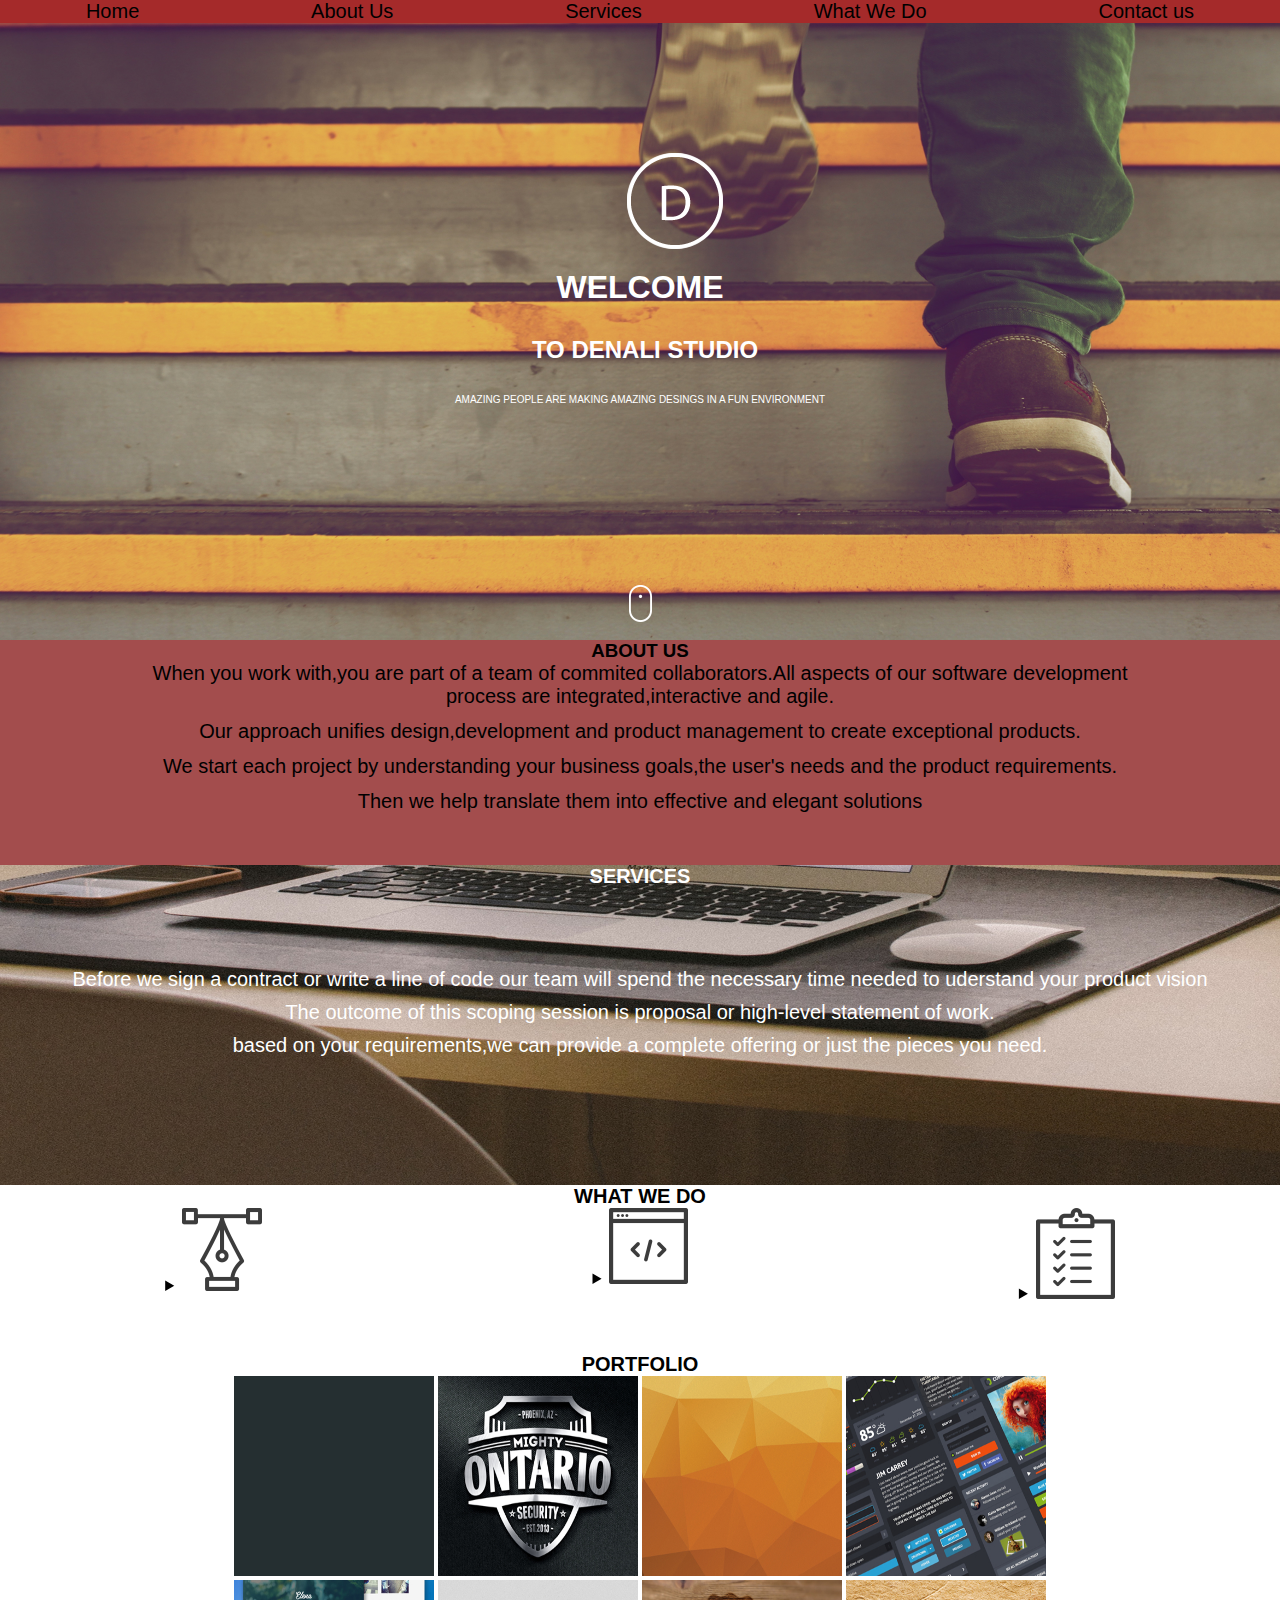
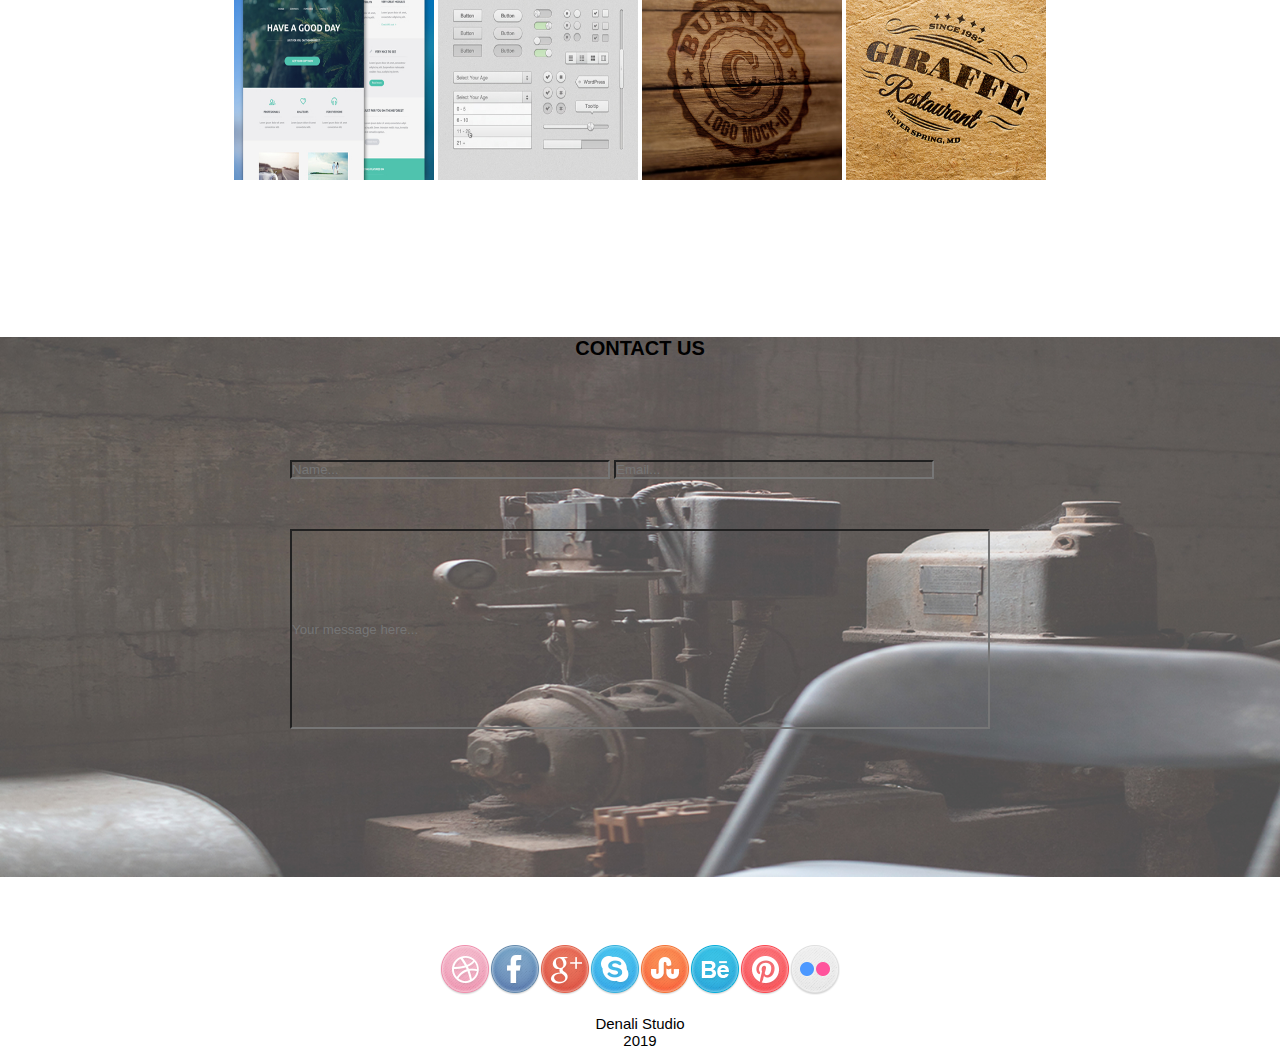
==== commit 2d5b6211: "add all changes made in html and css" ====
--- a/index.html
+++ b/index.html
@@ -53,6 +53,7 @@
             <div class="services-icons">
                 <details>
                     <summary><img src="images/assets/services_icons/design_icon.png" alt=""></summary>
+                    Design
                   <div class="details">
                     <p10>Our design practice offers a full range of services<br> including brand strategy,interaction and visual design<br>and user experience testing</p10>
                     <p11>Throughout your project,our design create and<br>implement visual designers create and <br>implement visual design and workflows,solicit user<br>feedback and work with you to make sure what gets built<br>is what is needed.<p11>
@@ -60,6 +61,7 @@
                 </details>
                 <details>
                     <summary><img src="images/assets/services_icons/dev_icon.png" alt=""></summary>
+                    Development
                   <div class="details">
                     <p10>All engineers are fluent in the latest enterprise,mobile<br>and web development technologies.</p10>
                     <p11>They collaborate with your team to write,and improve<br>code on a daily basis,using proven practices such as<br>test-driven development and pair programming.</p11>
@@ -67,7 +69,7 @@
                 </details>
                 <details>
                     <summary><img src="images/assets/services_icons/product_icon.png" alt=""></summary>
-                    dlsdfolkjwSEBf
+                    Product management
                   <div class="details">
                    <p10>Planning and development is iterative.Because we are<br>constanly coding and testing.The products we are<br>always ready to go live.</p10>
                    <p11>This iterative process allows for changes as business<br>requirments evolve</p11>
--- a/styles.css
+++ b/styles.css
@@ -157,7 +157,7 @@
 p8{
     display: flex;
     justify-content: center;
-    color: white;
+    color: #ffffff;
     text-align: center;
     margin-top: 10px;
     font-size: 20px;
@@ -165,8 +165,8 @@
 
 }
 .container .section-4{
-    background-color: rgb(250, 250, 250);
-    height: 45rem;
+    background-color: #fff;
+    height: 47rem;
     width: 100vw;
 }
 h5{
@@ -180,10 +180,9 @@
     display: flex;
     justify-content: space-around;
     text-align: center;
-}
-.section-4 .services-icons, p11{
-    margin-top: 10px;
-}
+    font-family: 'open sans',sans-serif;
+}
+
 h6{
     display: flex;
     justify-content: center;
@@ -242,7 +241,7 @@
     text-align: initial;
 }
 .container .section-6{
-    background-color: rgb(255, 255, 255);
+    background-color: #fff;
     background-size: cover;
     
     height: 20vh;
